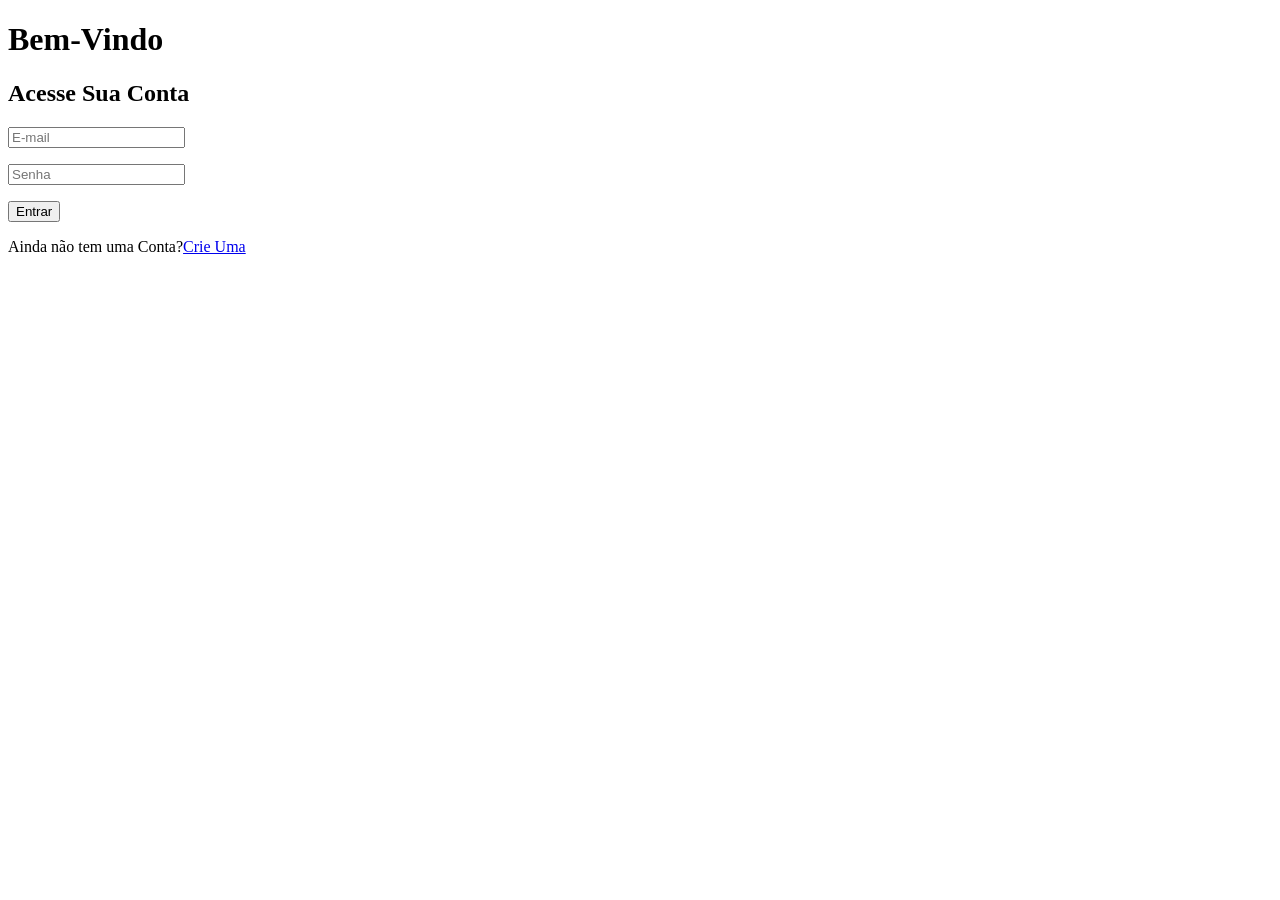
==== index.html @ 737b2f17 "Commit Inicial Protótipo Site Biblioteca" ====
<!DOCTYPE html>
<html lang="en">
<head>
    <meta charset="UTF-8">
    <meta name="viewport" content="width=device-width, initial-scale=1.0">
    <link rel="stylesheet" href="styles.css">
    <title>Biblioteca Unoeste</title>
</head>
<body>
    
<h1>Bem-Vindo</h1>

<h2>Acesse Sua Conta</h2>

         <input type="text" name="email" placeholder="E-mail">
        </p>
        <p>
            
            <input type="password" name="senha" placeholder="Senha">
        </p>
        <p>
            <button type="submit">Entrar</button>
            <p>Ainda não tem uma Conta?<a href="cadastro.html">Crie Uma</a></p>

        </p>

</body>
</html>
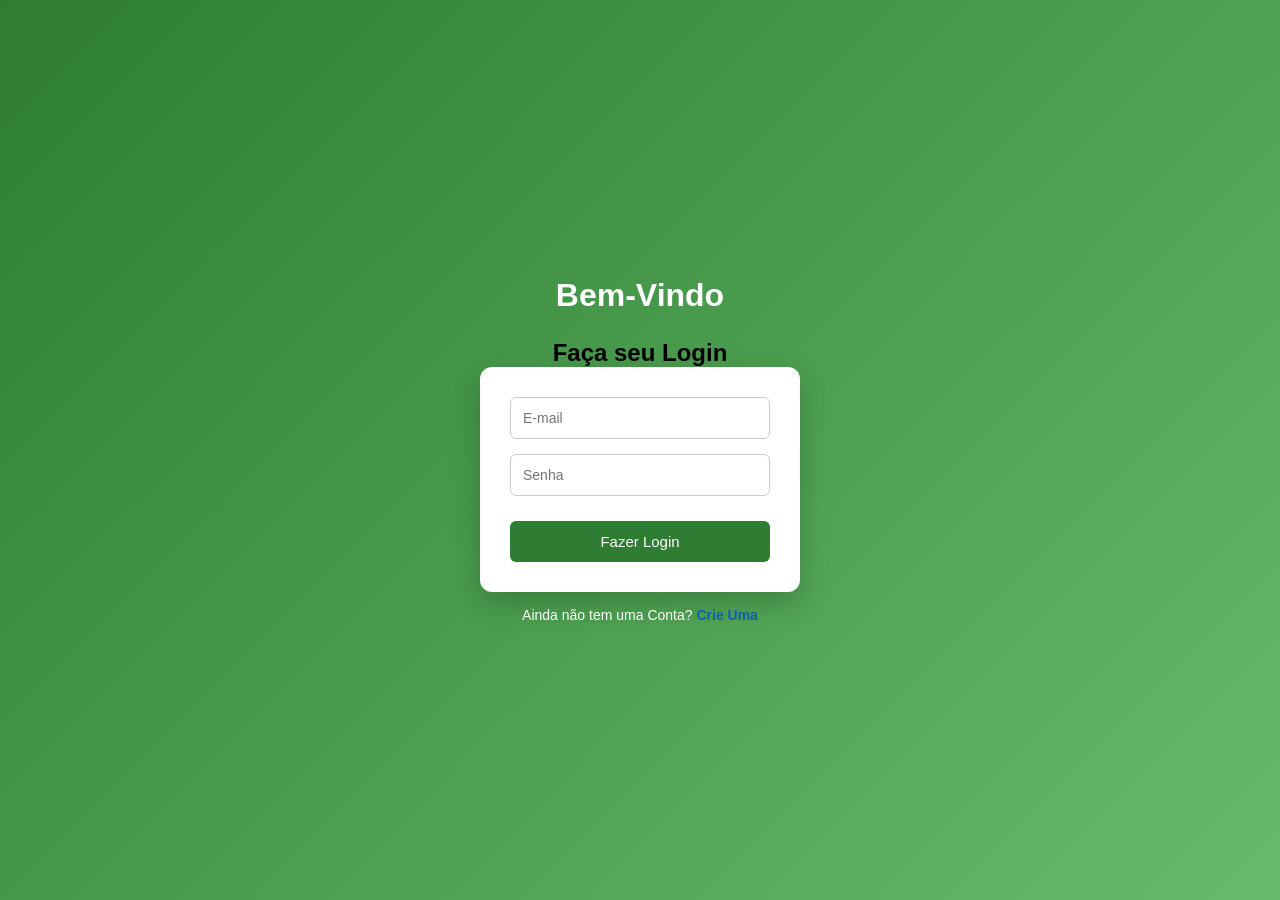
==== commit 8357fe38: "CSS quase completo" ====
--- a/index.html
+++ b/index.html
@@ -1,5 +1,5 @@
 <!DOCTYPE html>
-<html lang="en">
+<html lang="pt-br">
 <head>
     <meta charset="UTF-8">
     <meta name="viewport" content="width=device-width, initial-scale=1.0">
@@ -10,19 +10,20 @@
     
 <h1>Bem-Vindo</h1>
 
-<h2>Acesse Sua Conta</h2>
+<h2>Faça seu Login</h2>
 
-         <input type="text" name="email" placeholder="E-mail">
-        </p>
-        <p>
-            
-            <input type="password" name="senha" placeholder="Senha">
-        </p>
-        <p>
-            <button type="submit">Entrar</button>
-            <p>Ainda não tem uma Conta?<a href="cadastro.html">Crie Uma</a></p>
+ <form action="painel.html" method="get">
+    <input type="text" name="email" placeholder="E-mail" required>
 
-        </p>
+    <input type="password" name="senha" placeholder="Senha" required>
+
+    <button type="submit">Fazer Login</button>
+</form>
+
+<p>
+    Ainda não tem uma Conta?
+    <a href="cadastro.html">Crie Uma</a>
+</p>
 
 </body>
 </html>
--- a/styles.css
+++ b/styles.css
@@ -0,0 +1,91 @@
+/* Reset */
+* {
+    margin: 0;
+    padding: 0;
+    box-sizing: border-box;
+    font-family: 'Segoe UI', Tahoma, sans-serif;
+}
+
+/* Fundo verde */
+body {
+    min-height: 100vh;
+    background: linear-gradient(135deg, #2e7d32, #66bb6a);
+    display: flex;
+    flex-direction: column;
+    align-items: center;
+    justify-content: center;
+}
+
+/* Título */
+h1 {
+    color: #ffffff;
+    margin-bottom: 25px;
+}
+
+/* Card */
+form {
+    background: #ffffff;
+    padding: 30px;
+    width: 320px;
+    border-radius: 12px;
+    box-shadow: 0 12px 30px rgba(0, 0, 0, 0.2);
+    display: flex;
+    flex-direction: column;
+}
+
+/* Inputs */
+input {
+    margin-bottom: 15px;
+    padding: 12px;
+    border-radius: 6px;
+    border: 1px solid #ccc;
+    font-size: 14px;
+}
+
+/* Foco verde */
+input:focus {
+    border-color: #2e7d32;
+    outline: none;
+}
+
+/* Botão */
+button {
+    padding: 12px;
+    background: #2e7d32;
+    color: #ffffff;
+    border: none;
+    border-radius: 6px;
+    font-size: 15px;
+    cursor: pointer;
+    margin-top: 10px;
+}
+
+button:hover {
+    background: #1b5e20;
+}
+
+/* Texto */
+p {
+    margin-top: 15px;
+    color: #ffffff;
+    font-size: 14px;
+}
+
+/* Links */
+a {
+    color: #0f5fae;
+    text-decoration: none;
+    font-weight: bold;
+}
+
+a:hover {
+    text-decoration: underline;
+   
+}
+
+/* Link Voltar */
+body > a {
+    margin-top: 10px;
+    color: #ffffff;
+    font-size: 14px;
+}
